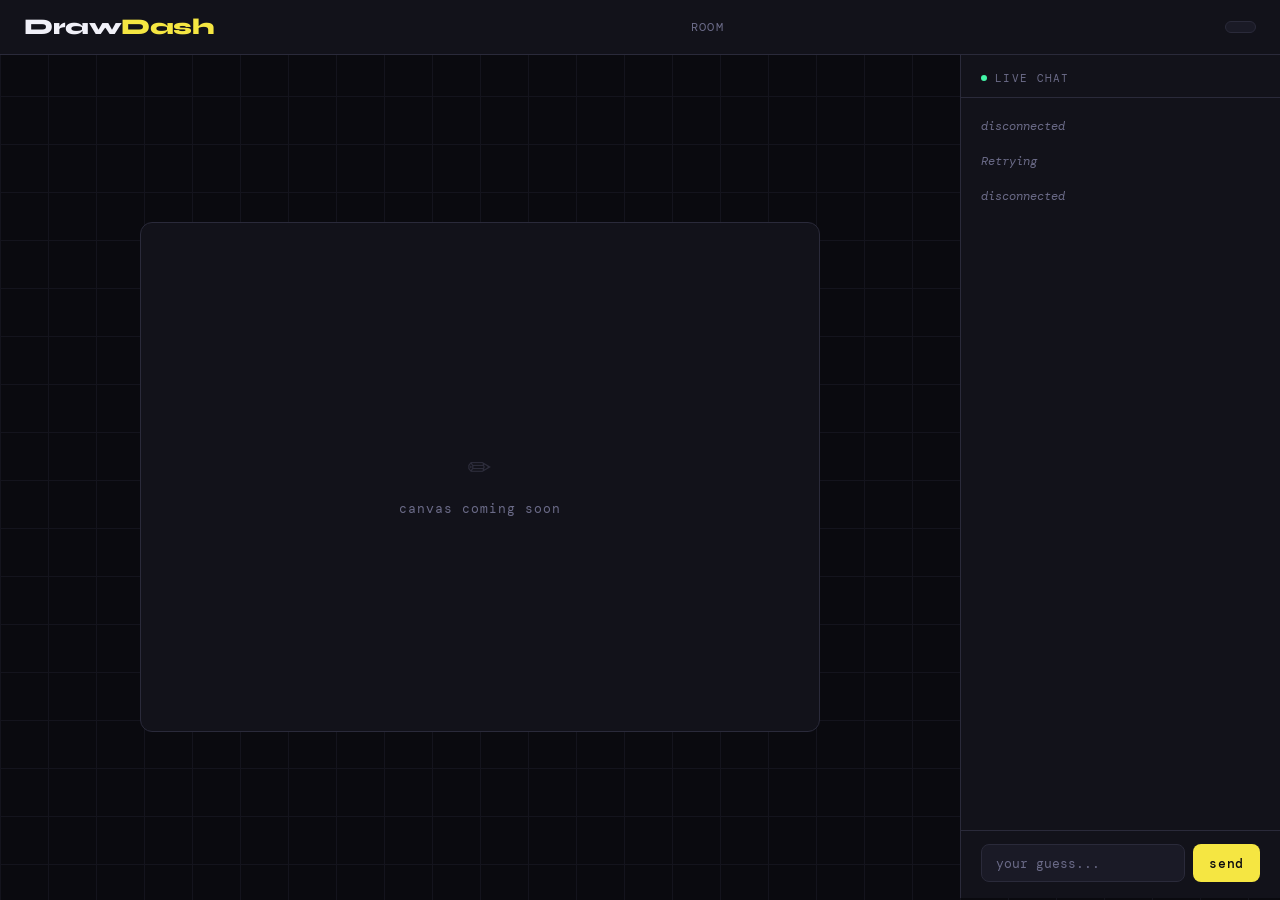
==== frontend/game.html @ af24ed88 "created the frontend and made bareminimum connection work with chating feature" ====
<!doctype html>
<html lang="en">
<head>
  <meta charset="UTF-8" />
  <meta name="viewport" content="width=device-width, initial-scale=1.0" />
  <title>DrawDash — Game</title>
  <link rel="preconnect" href="https://fonts.googleapis.com">
  <link href="https://fonts.googleapis.com/css2?family=Syne:wght@700;800&family=DM+Mono:wght@400;500&display=swap" rel="stylesheet">
  <link rel="stylesheet" href="style.css">
  <style>
    body {
      display: grid;
      grid-template-rows: auto 1fr;
    }

    .game-layout {
      display: grid;
      grid-template-columns: 1fr 320px;
      height: calc(100vh - 57px);
      overflow: hidden;
      position: relative;
      z-index: 1;
    }

    .canvas-area {
      display: flex;
      align-items: center;
      justify-content: center;
    }

    .canvas-placeholder {
      width: 100%;
      max-width: 680px;
      aspect-ratio: 4/3;
      background: var(--surface);
      border: 1px solid var(--border);
      border-radius: 12px;
      display: flex;
      flex-direction: column;
      align-items: center;
      justify-content: center;
      gap: 0.75rem;
      margin: 1.5rem;
      color: var(--muted);
      font-size: 0.8rem;
      letter-spacing: 0.08em;
    }

    .canvas-placeholder .icon { font-size: 2.5rem; opacity: 0.3; }

    .sidebar {
      display: flex;
      flex-direction: column;
      border-left: 1px solid var(--border);
      background: var(--surface);
      overflow: hidden;
    }

    .sidebar-header {
      padding: 1rem 1.25rem 0.75rem;
      border-bottom: 1px solid var(--border);
      font-size: 0.68rem;
      letter-spacing: 0.12em;
      text-transform: uppercase;
      color: var(--muted);
      display: flex;
      align-items: center;
      gap: 0.5rem;
    }
  </style>
</head>
<body>

  <header>
    <div class="logo">Draw<span>Dash</span></div>
    <div class="room-badge">room &nbsp;<strong id="header-room-code">—</strong></div>
    <div class="user-pill" id="header-username">—</div>
  </header>

  <div class="game-layout">
    <div class="canvas-area">
      <div class="canvas-placeholder">
        <div class="icon">&#9999;&#65039;</div>
        <span>canvas coming soon</span>
      </div>
    </div>

    <aside class="sidebar">
      <div class="sidebar-header">
        <div class="dot"></div>
        live chat
      </div>

      <div id="chat-box"></div>

      <div class="chat-input-area">
        <input type="text" id="messageInput" placeholder="your guess..." autocomplete="off" />
        <button class="send-btn" id="send-btn">send</button>
      </div>
    </aside>
  </div>

  <script src="app.js"></script>
  <script>
    handleWebsocket();
    document.getElementById("send-btn").addEventListener("click", sendMessage);
  </script>
</body>
</html>
---- frontend/style.css ----
*, *::before, *::after { box-sizing: border-box; margin: 0; padding: 0; }

:root {
  --bg:         #0a0a0f;
  --surface:    #12121a;
  --surface2:   #1a1a26;
  --border:     #2a2a3a;
  --accent:     #f5e642;
  --accent-dim: #b8ab2c;
  --text:       #f0f0f8;
  --muted:      #6b6b88;
  --danger:     #ff4d6d;
  --success:    #42f5a7;
}

body {
  background: var(--bg);
  color: var(--text);
  font-family: 'DM Mono', monospace;
  min-height: 100vh;
}

/* ── grid background ── */
body::before {
  content: '';
  position: fixed;
  inset: 0;
  background-image:
    linear-gradient(var(--border) 1px, transparent 1px),
    linear-gradient(90deg, var(--border) 1px, transparent 1px);
  background-size: 48px 48px;
  opacity: 0.35;
  pointer-events: none;
  z-index: 0;
}

/* ── typography ── */
.logo {
  font-family: 'Syne', sans-serif;
  font-weight: 800;
  letter-spacing: -0.5px;
  line-height: 1;
}

.logo span { color: var(--accent); }

/* ── inputs ── */
input[type="text"] {
  width: 100%;
  background: var(--surface2);
  border: 1px solid var(--border);
  border-radius: 8px;
  color: var(--text);
  font-family: 'DM Mono', monospace;
  font-size: 0.95rem;
  padding: 0.7rem 1rem;
  outline: none;
  transition: border-color 0.2s;
}

input[type="text"]:focus  { border-color: var(--accent); }
input[type="text"]::placeholder { color: var(--muted); }

/* ── buttons ── */
button {
  font-family: 'DM Mono', monospace;
  font-size: 0.85rem;
  font-weight: 500;
  letter-spacing: 0.05em;
  padding: 0.75rem 1rem;
  border-radius: 8px;
  border: 1px solid transparent;
  cursor: pointer;
  transition: all 0.15s ease;
}

button:active { transform: scale(0.97); }

.btn-primary {
  background: var(--accent);
  color: #0a0a0f;
  border-color: var(--accent);
}

.btn-primary:hover { background: #ffe100; transform: translateY(-1px); }

.btn-secondary {
  background: transparent;
  color: var(--text);
  border-color: var(--border);
}

.btn-secondary:hover { border-color: var(--accent); color: var(--accent); transform: translateY(-1px); }

/* ── header ── */
header {
  display: flex;
  align-items: center;
  justify-content: space-between;
  padding: 1rem 1.5rem;
  border-bottom: 1px solid var(--border);
  background: var(--surface);
  position: relative;
  z-index: 1;
}

header .logo { font-size: 1.4rem; }

.room-badge {
  display: flex;
  align-items: center;
  gap: 0.5rem;
  font-size: 0.72rem;
  color: var(--muted);
  letter-spacing: 0.1em;
  text-transform: uppercase;
}

.room-badge strong { color: var(--accent); font-size: 0.9rem; letter-spacing: 0.15em; }

.user-pill {
  font-size: 0.75rem;
  background: var(--surface2);
  border: 1px solid var(--border);
  border-radius: 99px;
  padding: 0.3rem 0.9rem;
}

/* ── modal ── */
.modal-backdrop {
  display: none;
  position: fixed;
  inset: 0;
  background: rgba(0,0,0,0.7);
  backdrop-filter: blur(4px);
  z-index: 100;
  align-items: center;
  justify-content: center;
}

.modal-backdrop.open { display: flex; }

.modal-box {
  background: var(--surface);
  border: 1px solid var(--border);
  border-radius: 16px;
  padding: 2rem;
  width: 340px;
  animation: fadeUp 0.25s ease both;
}

.modal-header {
  display: flex;
  justify-content: space-between;
  align-items: center;
  margin-bottom: 1.5rem;
}

.modal-title {
  font-family: 'Syne', sans-serif;
  font-size: 1.1rem;
  font-weight: 700;
}

.modal-close {
  background: none;
  border: none;
  color: var(--muted);
  font-size: 1.4rem;
  line-height: 1;
  padding: 0;
  cursor: pointer;
  transition: color 0.15s;
}

.modal-close:hover { color: var(--text); }
.modal-box input[type="text"] { margin-bottom: 1rem; }
.modal-box button { width: 100%; }

/* ── field label ── */
.field-label {
  font-size: 0.7rem;
  letter-spacing: 0.12em;
  text-transform: uppercase;
  color: var(--muted);
  margin-bottom: 0.5rem;
  display: block;
}

/* ── chat ── */
#chat-box {
  flex: 1;
  overflow-y: auto;
  padding: 1rem 1.25rem;
  display: flex;
  flex-direction: column;
  gap: 0.6rem;
  scroll-behavior: smooth;
}

#chat-box::-webkit-scrollbar { width: 4px; }
#chat-box::-webkit-scrollbar-track { background: transparent; }
#chat-box::-webkit-scrollbar-thumb { background: var(--border); border-radius: 4px; }

.msg {
  display: flex;
  flex-direction: column;
  gap: 0.15rem;
  animation: msgIn 0.2s ease both;
}

.msg-meta { font-size: 0.65rem; color: var(--muted); letter-spacing: 0.05em; }
.msg-meta .name { color: var(--accent); }

.msg-bubble {
  background: var(--surface2);
  border: 1px solid var(--border);
  border-radius: 4px 10px 10px 10px;
  padding: 0.45rem 0.75rem;
  font-size: 0.82rem;
  line-height: 1.5;
  width: fit-content;
  max-width: 100%;
  word-break: break-word;
}

.msg.self { align-items: flex-end; }

.msg.self .msg-bubble {
  background: #1e1e10;
  border-color: var(--accent-dim);
  border-radius: 10px 4px 10px 10px;
  color: var(--accent);
}

.msg.self .msg-meta { text-align: right; }

.msg-system .msg-bubble {
  background: transparent;
  border: none;
  color: var(--muted);
  font-size: 0.72rem;
  font-style: italic;
  padding: 0.25rem 0;
}

/* ── chat input ── */
.chat-input-area {
  padding: 0.85rem 1.25rem 1rem;
  border-top: 1px solid var(--border);
  display: flex;
  gap: 0.5rem;
}

.chat-input-area input[type="text"] {
  flex: 1;
  font-size: 0.82rem;
  padding: 0.6rem 0.9rem;
}

.send-btn {
  background: var(--accent);
  border: none;
  border-radius: 8px;
  color: #0a0a0f;
  font-family: 'DM Mono', monospace;
  font-size: 0.82rem;
  font-weight: 500;
  padding: 0.6rem 1rem;
  cursor: pointer;
  transition: all 0.15s;
  white-space: nowrap;
}

.send-btn:hover { background: #ffe100; }
.send-btn:active { transform: scale(0.97); }

/* ── live dot ── */
.dot {
  width: 6px;
  height: 6px;
  border-radius: 50%;
  background: var(--success);
  animation: pulse 2s infinite;
}

/* ── animations ── */
@keyframes fadeUp {
  from { opacity: 0; transform: translateY(20px); }
  to   { opacity: 1; transform: translateY(0); }
}

@keyframes msgIn {
  from { opacity: 0; transform: translateX(6px); }
  to   { opacity: 1; transform: translateX(0); }
}

@keyframes pulse {
  0%, 100% { opacity: 1; }
  50%       { opacity: 0.4; }
}
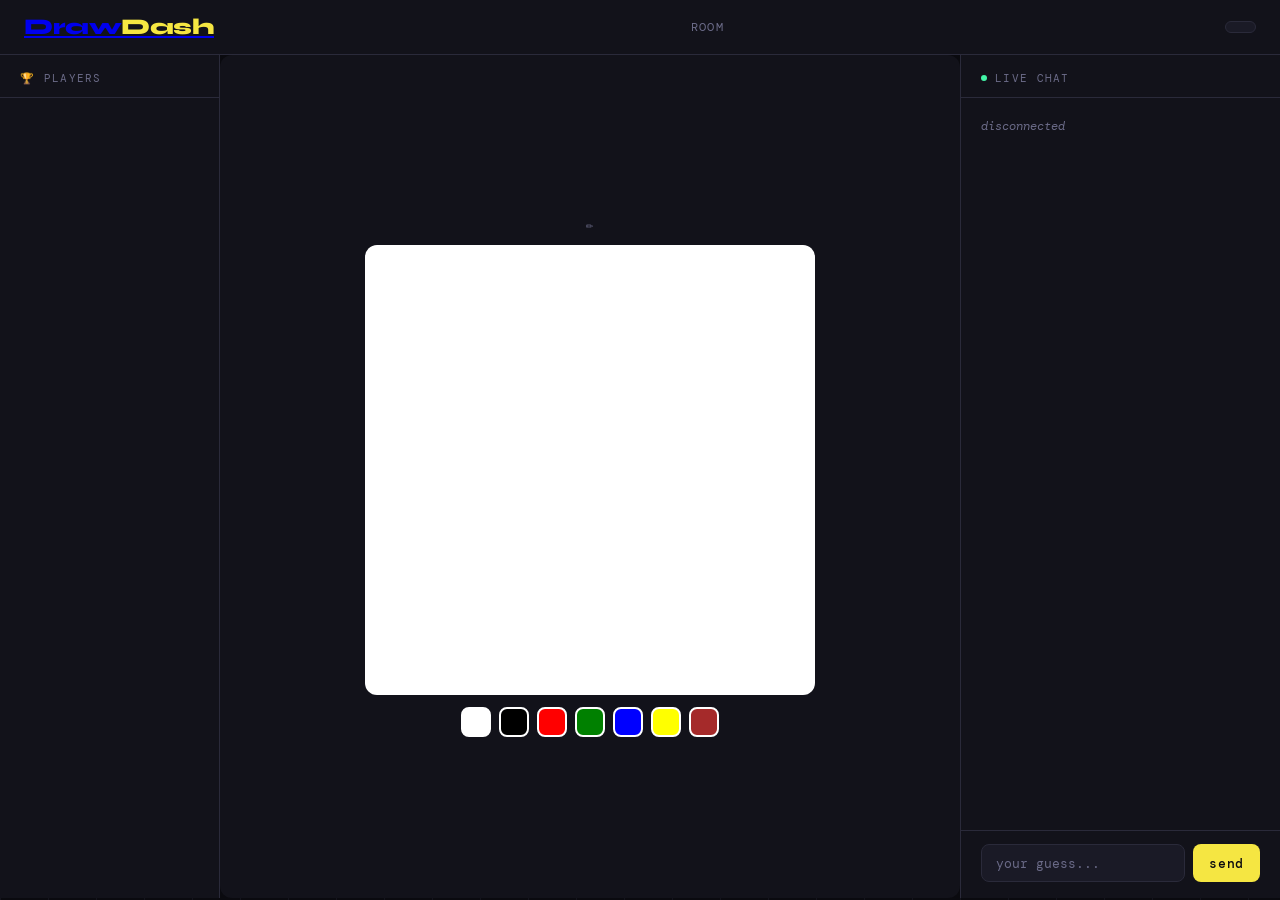
==== commit 4073ed45: "added simple canvas skeleton without restriction and game logic" ====
--- a/frontend/game.html
+++ b/frontend/game.html
@@ -12,42 +12,129 @@
       display: grid;
       grid-template-rows: auto 1fr;
     }
-
+ 
     .game-layout {
       display: grid;
-      grid-template-columns: 1fr 320px;
+      grid-template-columns: 220px 1fr 320px;
       height: calc(100vh - 57px);
       overflow: hidden;
       position: relative;
       z-index: 1;
     }
-
+ 
+    /* ── leaderboard ── */
+    .leaderboard {
+      display: flex;
+      flex-direction: column;
+      border-right: 1px solid var(--border);
+      background: var(--surface);
+      overflow: hidden;
+    }
+ 
+    .panel-header {
+      padding: 1rem 1.25rem 0.75rem;
+      border-bottom: 1px solid var(--border);
+      font-size: 0.68rem;
+      letter-spacing: 0.12em;
+      text-transform: uppercase;
+      color: var(--muted);
+      display: flex;
+      align-items: center;
+      gap: 0.5rem;
+    }
+ 
+    .player-list {
+      flex: 1;
+      overflow-y: auto;
+      padding: 0.75rem 0;
+    }
+ 
+    .player-list::-webkit-scrollbar { width: 4px; }
+    .player-list::-webkit-scrollbar-thumb { background: var(--border); border-radius: 4px; }
+ 
+    .player-row {
+      display: flex;
+      align-items: center;
+      gap: 0.75rem;
+      padding: 0.55rem 1.25rem;
+      transition: background 0.15s;
+    }
+ 
+    .player-row:hover { background: var(--surface2); }
+ 
+    .player-rank {
+      font-size: 0.7rem;
+      color: var(--muted);
+      width: 16px;
+      text-align: center;
+      flex-shrink: 0;
+    }
+ 
+    .player-row.rank-1 .player-rank { color: #f5c842; }
+    .player-row.rank-2 .player-rank { color: #aaaaaa; }
+    .player-row.rank-3 .player-rank { color: #cd7f32; }
+ 
+    .player-avatar {
+      width: 28px;
+      height: 28px;
+      border-radius: 50%;
+      background: var(--surface2);
+      border: 1px solid var(--border);
+      display: flex;
+      align-items: center;
+      justify-content: center;
+      font-size: 0.65rem;
+      color: var(--accent);
+      flex-shrink: 0;
+      text-transform: uppercase;
+    }
+ 
+    .player-info {
+      flex: 1;
+      min-width: 0;
+    }
+ 
+    .player-name {
+      font-size: 0.78rem;
+      white-space: nowrap;
+      overflow: hidden;
+      text-overflow: ellipsis;
+    }
+ 
+    .player-name.is-you::after {
+      content: ' (you)';
+      color: var(--muted);
+      font-size: 0.65rem;
+    }
+ 
+    .player-score {
+      font-size: 0.72rem;
+      color: var(--accent);
+      flex-shrink: 0;
+    }
+ 
+    /* ── canvas ── */
     .canvas-area {
-      display: flex;
+      border-radius: 12px;
+      display: flex;
+      flex-direction: column;
       align-items: center;
       justify-content: center;
-    }
-
-    .canvas-placeholder {
-      width: 100%;
-      max-width: 680px;
-      aspect-ratio: 4/3;
       background: var(--surface);
-      border: 1px solid var(--border);
-      border-radius: 12px;
-      display: flex;
-      flex-direction: column;
-      align-items: center;
-      justify-content: center;
-      gap: 0.75rem;
-      margin: 1.5rem;
       color: var(--muted);
       font-size: 0.8rem;
       letter-spacing: 0.08em;
+      gap: 0.75rem;
+    }
+ 
+    canvas {
+      background-color: white;
+      border-radius: 12px;
     }
 
     .canvas-placeholder .icon { font-size: 2.5rem; opacity: 0.3; }
-
+ 
+    /* ── chat sidebar ── */
     .sidebar {
       display: flex;
       flex-direction: column;
@@ -55,7 +142,7 @@
       background: var(--surface);
       overflow: hidden;
     }
-
+ 
     .sidebar-header {
       padding: 1rem 1.25rem 0.75rem;
       border-bottom: 1px solid var(--border);
@@ -67,21 +154,72 @@
       align-items: center;
       gap: 0.5rem;
     }
+
+    .color-controls {
+      display: flex;
+      flex-direction: row;
+      gap: 0.5rem;
+    }
+
+    .color-palette {
+      width: 30px;
+      height: 30px;
+      border-radius: 8px;
+      border: 2px solid white;
+      cursor: pointer;
+    }
+
+    .white{
+      background-color: white;
+    }
+    .black{
+      background-color: black;
+    }
+    .red {
+      background-color: red;
+    }
+    .green {
+      background-color: green;
+    }
+    .blue{
+      background-color: blue;
+    }
+    .yellow {
+      background-color: yellow;
+    }
+    .brown {
+      background-color: brown;
+    }
   </style>
 </head>
 <body>
 
   <header>
-    <div class="logo">Draw<span>Dash</span></div>
+    <a href="index.html"><div class="logo">Draw<span>Dash</span></div></a>
     <div class="room-badge">room &nbsp;<strong id="header-room-code">—</strong></div>
     <div class="user-pill" id="header-username">—</div>
   </header>
 
   <div class="game-layout">
+     <!-- leaderboard -->
+    <aside class="leaderboard">
+      <div class="panel-header">&#127942; players</div>
+      <div class="player-list" id="player-list">
+        <!-- populated by JS -->
+      </div>
+    </aside>
+
     <div class="canvas-area">
-      <div class="canvas-placeholder">
-        <div class="icon">&#9999;&#65039;</div>
-        <span>canvas coming soon</span>
+      <div class="icon">&#9999;&#65039;</div>
+      <canvas id="canvas" height="450" width="450"></canvas>
+      <div class="color-controls">
+        <span class="color-palette white" data-color="white"></span>
+        <span class="color-palette black" data-color="black"></span>
+        <span class="color-palette red" data-color="red"></span>
+        <span class="color-palette green" data-color="green"></span>
+        <span class="color-palette blue" data-color="blue"></span>
+        <span class="color-palette yellow" data-color="yellow"></span>
+        <span class="color-palette brown" data-color="brown"></span>
       </div>
     </div>
 
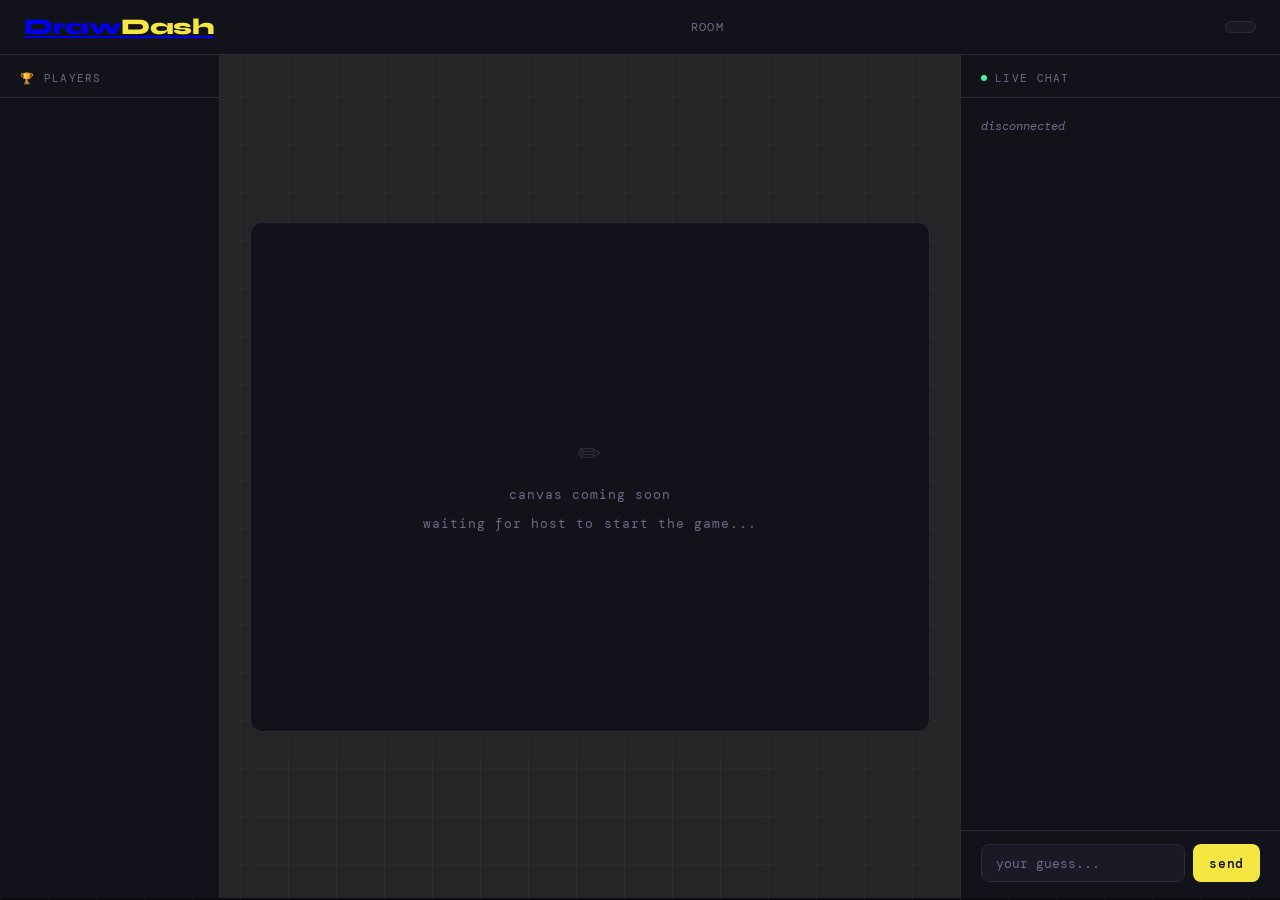
==== commit 237ee742: "working in game start and canvas states" ====
--- a/frontend/game.html
+++ b/frontend/game.html
@@ -113,23 +113,43 @@
       flex-shrink: 0;
     }
  
+    
     /* ── canvas ── */
+
+    .hidden { display: none !important; }
     .canvas-area {
-      border-radius: 12px;
       display: flex;
       flex-direction: column;
       align-items: center;
       justify-content: center;
-      background: var(--surface);
+      background-color: #5656565e;
       color: var(--muted);
       font-size: 0.8rem;
       letter-spacing: 0.08em;
       gap: 0.75rem;
     }
- 
-    canvas {
+
+    .canvas-placeholder {
+      width: 100%;
+      max-width: 680px;
+      aspect-ratio: 4/3;
+      background: var(--surface);
+      border: 1px solid var(--border);
+      border-radius: 12px;
+      display: flex;
+      flex-direction: column;
+      align-items: center;
+      justify-content: center;
+      gap: 0.75rem;
+      margin: 1.5rem;
+      color: var(--muted);
+      font-size: 0.8rem;
+      letter-spacing: 0.08em;
+    }
+ 
+    #canvas {
       background-color: white;
-      border-radius: 12px;
+      border-radius: 4px;
     }
 
     .canvas-placeholder .icon { font-size: 2.5rem; opacity: 0.3; }
@@ -155,18 +175,34 @@
       gap: 0.5rem;
     }
 
+    .controls {
+      display: flex;
+      flex-direction: row;
+      justify-content: space-between;
+      width: 450px;
+    }
+
     .color-controls {
+      display: grid;
+      grid-template-columns: repeat(5, 30px);
+      gap: 0.3rem;
+    }
+    
+    .pen-type, .stroke-radius {
       display: flex;
       flex-direction: row;
-      gap: 0.5rem;
+      gap: 0.3rem;
     }
 
     .color-palette {
       width: 30px;
       height: 30px;
       border-radius: 8px;
-      border: 2px solid white;
       cursor: pointer;
+    }
+
+    .active {
+      border: 2px solid var(--accent-dim);
     }
 
     .white{
@@ -189,6 +225,53 @@
     }
     .brown {
       background-color: brown;
+    }
+    .purple {
+      background-color: purple;
+    }
+    .pink {
+      background-color: pink;
+    }
+    .orange {
+      background-color: orange;
+    }
+
+    .pencil, .eraser {
+      display: flex;
+      justify-content: center;
+      align-items: center;
+      background-color: white;
+    }
+
+    .thin, .medium, .thick {
+      background-color: white;
+      display: flex;
+      justify-content: center;
+      align-items: center;
+    }
+    
+    .thin span {
+      display: block;
+      width: 2px;
+      height: 2px;
+      background-color: black;
+      border-radius: 50%;
+    }
+
+    .medium span {
+      display: block;
+      width: 6px;
+      height: 6px;
+      background-color: black;
+      border-radius: 50%;
+    }
+
+    .thick span {
+      display: block;
+      width: 10px;
+      height: 10px;
+      background-color: black;
+      border-radius: 50%;
     }
   </style>
 </head>
@@ -209,17 +292,44 @@
       </div>
     </aside>
 
-    <div class="canvas-area">
+    <div class="canvas-area" id="canvas-placeholder">
+      <div class="canvas-placeholder">
+        <div class="icon">&#9999;&#65039;</div>
+        <span>canvas coming soon</span>
+        <span id="waiting-message">waiting for host to start the game...</span>
+        <button class="btn-primary" id="start-game-btn">start game</button>
+      </div>
+    </div>
+    
+    <div class="canvas-area hidden" id="canvas-area">
       <div class="icon">&#9999;&#65039;</div>
-      <canvas id="canvas" height="450" width="450"></canvas>
-      <div class="color-controls">
-        <span class="color-palette white" data-color="white"></span>
-        <span class="color-palette black" data-color="black"></span>
-        <span class="color-palette red" data-color="red"></span>
-        <span class="color-palette green" data-color="green"></span>
-        <span class="color-palette blue" data-color="blue"></span>
-        <span class="color-palette yellow" data-color="yellow"></span>
-        <span class="color-palette brown" data-color="brown"></span>
+      <div style="position: relative;">
+          <canvas id="canvas" height="450" width="450"></canvas>
+          <canvas id="cursor-canvas" ... style="position: absolute; top: 0; left: 0; pointer-events: none;" height="450" width="450"></canvas>
+      </div>
+      <div class="controls">
+        <div class="color-controls">
+          <span class="color-palette white" data-color="white" id="white"></span>
+          <span class="color-palette black active" data-color="black" id="black"></span>
+          <span class="color-palette red" data-color="red" id="red"></span>
+          <span class="color-palette green" data-color="green" id="green"></span>
+          <span class="color-palette blue" data-color="blue" id="blue"></span>
+          <span class="color-palette yellow" data-color="yellow" id="yellow"></span>
+          <span class="color-palette brown" data-color="brown" id="brown"></span>
+          <span class="color-palette purple" data-color="purple" id="purple"></span>
+          <span class="color-palette pink" data-color="pink" id="pink"></span>
+          <span class="color-palette orange" data-color="orange" id="orange"></span>
+        </div>
+        <div class="pen-type">
+          <span class="color-palette pencil active" data-pen="pencil" id="pencil"><img height="20" src="assets/pencil.png" alt="Pencil"></span>
+          <span class="color-palette eraser" data-pen="eraser" id="eraser"><img height="20" src="assets/eraser.png" alt="Eraser"></span>
+        </div>
+        <div class="stroke-radius">
+          <span class="color-palette thin" data-stroke="1" id="thin"><span></span></span>
+          <span class="color-palette medium active" data-stroke="4" id="medium"><span></span></span>
+          <span class="color-palette thick" data-stroke="8" id="thick"><span></span></span>
+
+        </div>
       </div>
     </div>
 
@@ -240,8 +350,16 @@
 
   <script src="app.js"></script>
   <script>
+    if (HOST) {
+      document.getElementById("waiting-message").style.display = "none";
+      document.getElementById("start-game-btn").style.display = "block";
+    } else {
+      document.getElementById("waiting-message").style.display = "block";
+      document.getElementById("start-game-btn").style.display = "none";
+    }
     handleWebsocket();
     document.getElementById("send-btn").addEventListener("click", sendMessage);
+    document.getElementById("start-game-btn").addEventListener("click", startGame);
   </script>
 </body>
 </html>
